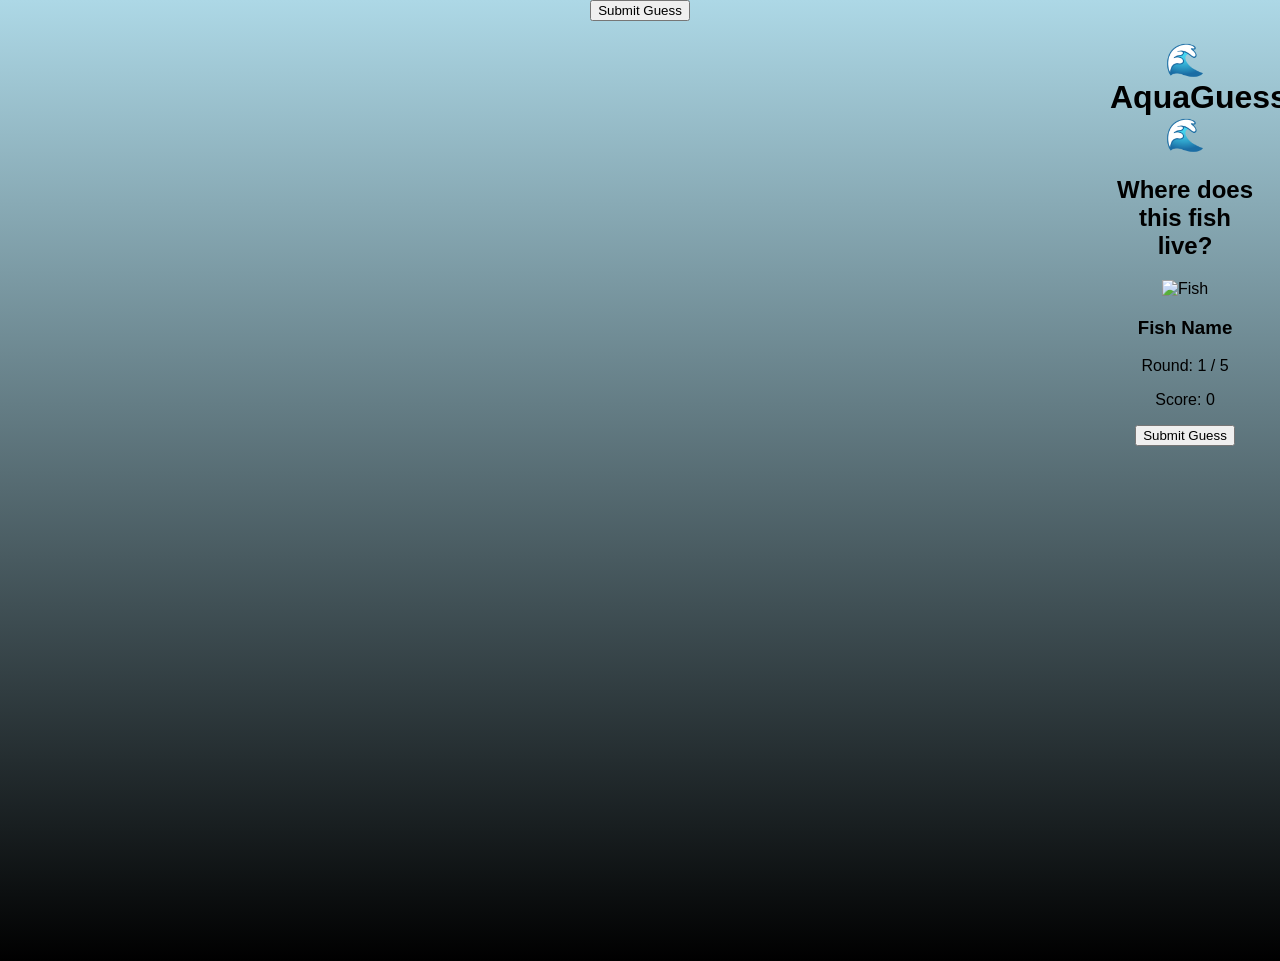
==== Hackathon/game.html @ 7f8949fd "Co-authored-by: Chrus-maker <Chrus-maker@users.noreply.github.com>" ====
<!DOCTYPE html>
<html lang="en">

<head>
    <meta charset="UTF-8">
    <meta name="viewport" content="width=device-width, initial-scale=1.0">

    <title>AquaGuessr</title>
    <!-- Leaflet CSS -->
    <link
        rel="stylesheet"
        href="https://unpkg.com/leaflet@1.9.4/dist/leaflet.css"
    >

    <!-- Our CSS -->
    <link rel="stylesheet" href="style.css">
</head>
<div id="QuestionBox">
<body>

    <h1>🌊 AquaGuessr 🌊</h1>

    <h2>Where does this fish live?</h2>

    <!-- Fish information -->
    <div id="fish-container">

        <img
            id="fish-image"
            src=""
            alt="Fish"
        >

        <h3 id="fish-name">Fish Name</h3>

    </div>


    <!-- Game information -->
    <div id="game-info">

        <p>
            Round:
            <span id="round-number">1</span>
            / 5
        </p>

        <p>
            Score:
            <span id="total-score">0</span>
        </p>
  <button id="submit-button">
        Submit Guess
    </button>
    </div>
</div>
    <!-- Map -->
    <!--<div id="map"></div>
-->

    <!-- Game buttons -->
    <button id="submit-button">
        Submit Guess
    </button>

    <button id="next-button" style="display: none;">
        Next Fish
    </button>

    <!-- Round result -->
    <p id="result"></p>

     <div id="map">
    <!-- Leaflet JavaScript -->
    <script id="map "
        src="https://unpkg.com/leaflet@1.9.4/dist/leaflet.js">
    </script>
</div>

    <!-- Our JavaScript -->

    <!-- Controls the Leaflet map -->
    <script src="js/map.js"></script>

    <!-- Calculates points -->
    <script src="js/scoring.js"></script>

    <!-- Controls rounds and game flow -->
    <script src="js/game.js"></script>

</body>

</html>
---- Hackathon/style.css ----
@keyframes myAnimation {
    0% {background-color:red; left:0px; top:0px;}
    25% {background-color: yellow; left:200px; top:0px;}
    50% {background-color: lightcoral; left:200px; top:200px;}
    75% {background-color: orange; left:0px; top:200px;}
    100% {background-color: red; left:0px; top:0px;}
}




body {
    font-family: Arial, sans-serif;
    text-align: center;
    margin: 0;
    background: linear-gradient(lightblue,black);
}
#map {
    height: 100svh;
    width: 100vw;
    margin: 20px auto;

    
    
    
}

#QuestionBox {
    position:absolute;
    top:20px;
    right: 20px;
    width: 150px;
    height: auto;
    z-index: 2;
    
}

#fish-image {
    width: 300px;
    height: 200px;
    object-fit: cover;
}


#submit-butto:before {
    font-size: 18px;
    padding: 10px;
    border: 2px solid;
    color: black;
    background-color: white;
    border-radius: 25px;
    cursor:grab;
    box-shadow: 0 5px 10px black


    
}
#submit-button::after {

}
#submit-button:hover {
    background-color: black;
    color: white
}
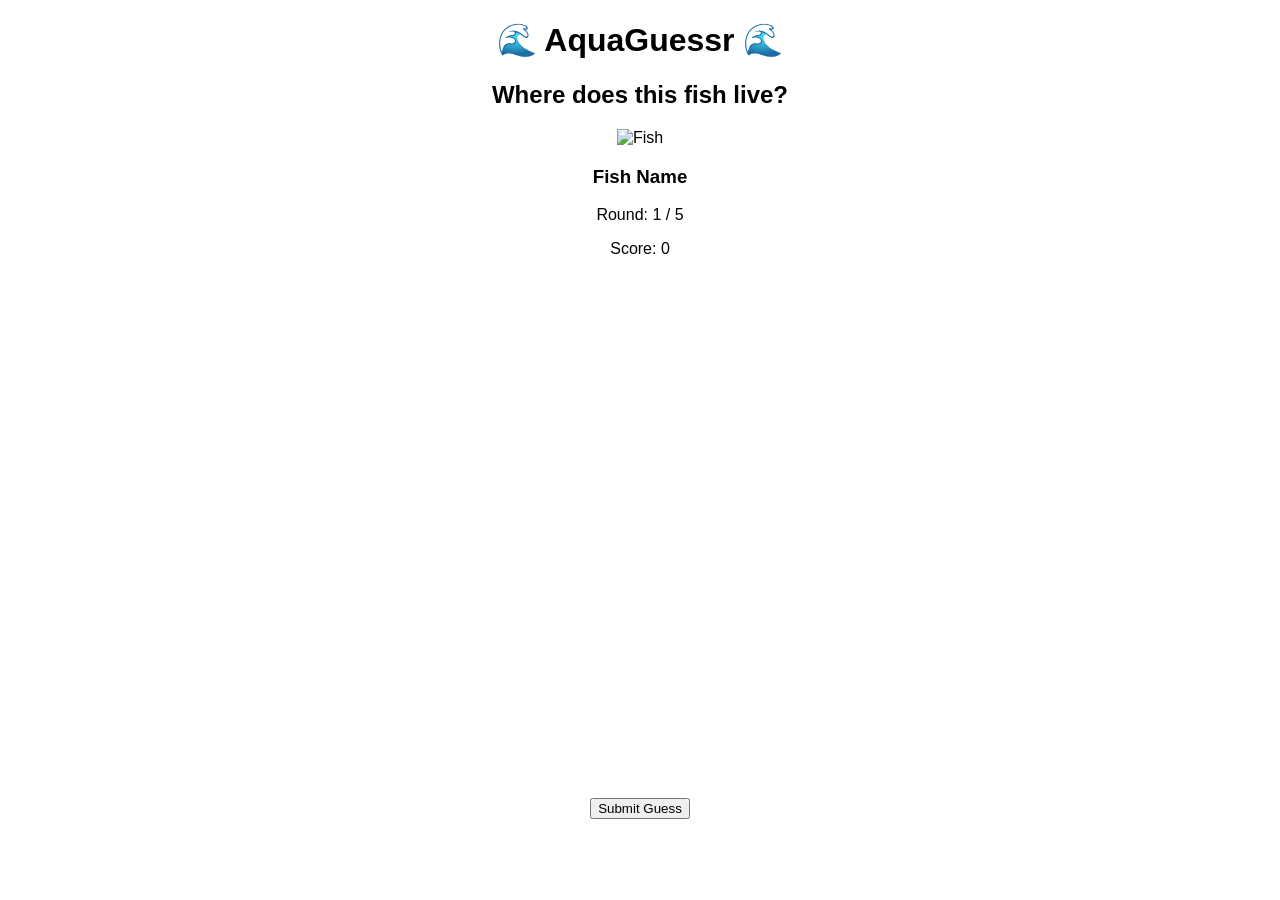
==== commit f857bfbd: "Merge branch 'main' of https://github.com/ryanmackrell/owlhacks2026" ====
--- a/Hackathon/game.html
+++ b/Hackathon/game.html
@@ -1,6 +1,6 @@
 <!DOCTYPE html>
 <html lang="en">
-
+<div class="background">
 <head>
     <meta charset="UTF-8">
     <meta name="viewport" content="width=device-width, initial-scale=1.0">
@@ -15,7 +15,11 @@
     <!-- Our CSS -->
     <link rel="stylesheet" href="style.css">
 </head>
-<div id="QuestionBox">
+<span class="ball"></span>
+<span class="ball"></span>
+<span class="ball"></span>
+<span class="ball"></span>
+<span class="ball"></span>
 <body>
 
     <h1>🌊 AquaGuessr 🌊</h1>
@@ -49,14 +53,13 @@
             Score:
             <span id="total-score">0</span>
         </p>
-  <button id="submit-button">
-        Submit Guess
-    </button>
+
     </div>
-</div>
+
+
     <!-- Map -->
-    <!--<div id="map"></div>
--->
+    <div id="map"></div>
+
 
     <!-- Game buttons -->
     <button id="submit-button">
@@ -67,15 +70,16 @@
         Next Fish
     </button>
 
+
     <!-- Round result -->
     <p id="result"></p>
 
-     <div id="map">
+
     <!-- Leaflet JavaScript -->
-    <script id="map "
+    <script
         src="https://unpkg.com/leaflet@1.9.4/dist/leaflet.js">
     </script>
-</div>
+
 
     <!-- Our JavaScript -->
 
@@ -89,5 +93,5 @@
     <script src="js/game.js"></script>
 
 </body>
-
+</div>
 </html>
--- a/Hackathon/style.css
+++ b/Hackathon/style.css
@@ -1,11 +1,49 @@
 
-@keyframes myAnimation {
-    0% {background-color:red; left:0px; top:0px;}
-    25% {background-color: yellow; left:200px; top:0px;}
-    50% {background-color: lightcoral; left:200px; top:200px;}
-    75% {background-color: orange; left:0px; top:200px;}
-    100% {background-color: red; left:0px; top:0px;}
+@keyframes ChangingColors {
+    0% {background-position: 0% 50%;}
+    50% {background-position: 100% 50%;}
+    100%{background-position: 0% 50%;}
 }
+
+@keyframes Ball{
+    100% {
+        transform: translate3d(0,0,1px) rotate(360deg);
+    }
+}
+
+
+
+ .ball {
+    position: absolute;
+    width: 20vmin;
+    height: 20vmin;
+    border-radius: 50%;
+    backface-visibility:hidden;
+    animation: Ball linear infinite;
+}
+
+.ball:nth-child(odd){
+    color: white;
+
+}
+.ball:nth-child(even){
+    color: black;
+
+}
+
+*/
+
+.ball:nth-child(1){
+    top: 77%;
+  left: 88%;
+  animation-duration: 40s;
+  animation-delay: -3s;
+  transform-origin: 16vw -2vh;
+  box-shadow: 40vmin 0 5.703076368487546vmin currentColor;
+}
+
+
+
 
 
 
@@ -14,26 +52,14 @@
     font-family: Arial, sans-serif;
     text-align: center;
     margin: 0;
-    background: linear-gradient(lightblue,black);
+    animation: ChangingColors 15s ease infinite;
+    backgr
+    animation-duration: 100s; 
 }
 #map {
-    height: 100svh;
-    width: 100vw;
+    height: 500px;
+    width: 80%;
     margin: 20px auto;
-
-    
-    
-    
-}
-
-#QuestionBox {
-    position:absolute;
-    top:20px;
-    right: 20px;
-    width: 150px;
-    height: auto;
-    z-index: 2;
-    
 }
 
 #fish-image {
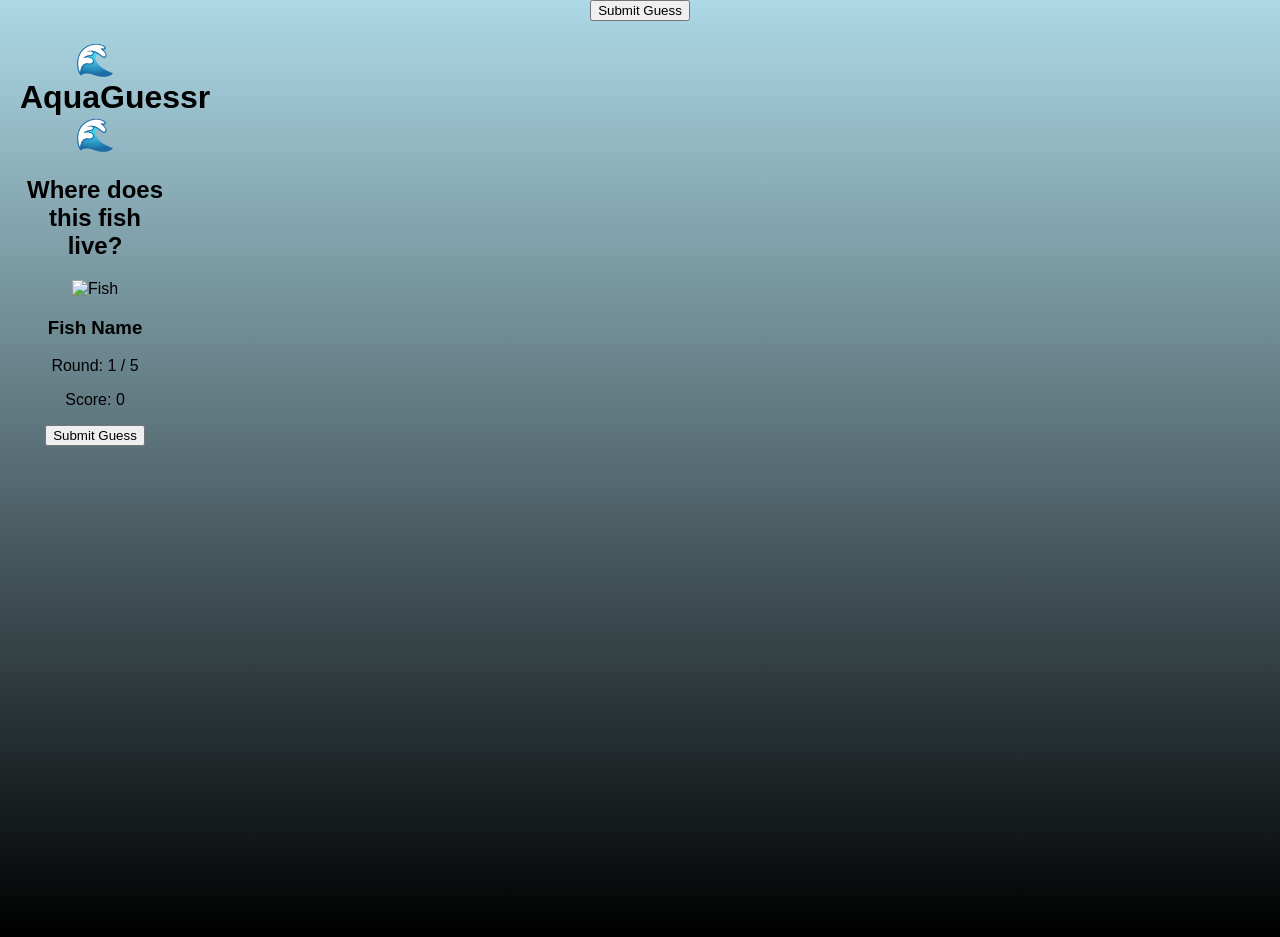
==== commit 3e80f1eb: "Merge branch 'main' of https://github.com/ryanmackrell/owlhacks2026" ====
--- a/Hackathon/game.html
+++ b/Hackathon/game.html
@@ -1,6 +1,6 @@
 <!DOCTYPE html>
 <html lang="en">
-<div class="background">
+
 <head>
     <meta charset="UTF-8">
     <meta name="viewport" content="width=device-width, initial-scale=1.0">
@@ -15,11 +15,7 @@
     <!-- Our CSS -->
     <link rel="stylesheet" href="style.css">
 </head>
-<span class="ball"></span>
-<span class="ball"></span>
-<span class="ball"></span>
-<span class="ball"></span>
-<span class="ball"></span>
+<div id="QuestionBox">
 <body>
 
     <h1>🌊 AquaGuessr 🌊</h1>
@@ -53,13 +49,14 @@
             Score:
             <span id="total-score">0</span>
         </p>
-
+  <button id="submit-button">
+        Submit Guess
+    </button>
     </div>
-
-
+</div>
     <!-- Map -->
-    <div id="map"></div>
-
+    <!--<div id="map"></div>
+-->
 
     <!-- Game buttons -->
     <button id="submit-button">
@@ -70,16 +67,15 @@
         Next Fish
     </button>
 
-
     <!-- Round result -->
     <p id="result"></p>
 
-
+     <div id="map">
     <!-- Leaflet JavaScript -->
-    <script
+    <script id="map "
         src="https://unpkg.com/leaflet@1.9.4/dist/leaflet.js">
     </script>
-
+</div>
 
     <!-- Our JavaScript -->
 
@@ -93,5 +89,4 @@
     <script src="js/game.js"></script>
 
 </body>
-</div>
-</html>+</html
--- a/Hackathon/style.css
+++ b/Hackathon/style.css
@@ -1,49 +1,11 @@
 
-@keyframes ChangingColors {
-    0% {background-position: 0% 50%;}
-    50% {background-position: 100% 50%;}
-    100%{background-position: 0% 50%;}
+@keyframes myAnimation {
+    0% {background-color:red; left:0px; top:0px;}
+    25% {background-color: yellow; left:200px; top:0px;}
+    50% {background-color: lightcoral; left:200px; top:200px;}
+    75% {background-color: orange; left:0px; top:200px;}
+    100% {background-color: red; left:0px; top:0px;}
 }
-
-@keyframes Ball{
-    100% {
-        transform: translate3d(0,0,1px) rotate(360deg);
-    }
-}
-
-
-
- .ball {
-    position: absolute;
-    width: 20vmin;
-    height: 20vmin;
-    border-radius: 50%;
-    backface-visibility:hidden;
-    animation: Ball linear infinite;
-}
-
-.ball:nth-child(odd){
-    color: white;
-
-}
-.ball:nth-child(even){
-    color: black;
-
-}
-
-*/
-
-.ball:nth-child(1){
-    top: 77%;
-  left: 88%;
-  animation-duration: 40s;
-  animation-delay: -3s;
-  transform-origin: 16vw -2vh;
-  box-shadow: 40vmin 0 5.703076368487546vmin currentColor;
-}
-
-
-
 
 
 
@@ -52,14 +14,29 @@
     font-family: Arial, sans-serif;
     text-align: center;
     margin: 0;
-    animation: ChangingColors 15s ease infinite;
-    backgr
-    animation-duration: 100s; 
+    background: linear-gradient(lightblue,black);
 }
 #map {
-    height: 500px;
-    width: 80%;
-    margin: 20px auto;
+    height: 100svh;
+    width: 100vw;
+    margin: 0;
+    background-size: 100% 100%;
+    z-index: 1;
+
+
+    
+    
+    
+}
+
+#QuestionBox {
+    position:absolute;
+    top:20px;
+    left: 20px;
+    width: 150px;
+    height: auto;
+    z-index: 1000;
+    
 }
 
 #fish-image {
@@ -71,8 +48,7 @@
 
 #submit-butto:before {
     font-size: 18px;
-    padding: 10px;
-    border: 2px solid;
+    padding: 10px 50px;
     color: black;
     background-color: white;
     border-radius: 25px;
@@ -82,9 +58,6 @@
 
     
 }
-#submit-button::after {
-
-}
 #submit-button:hover {
     background-color: black;
     color: white
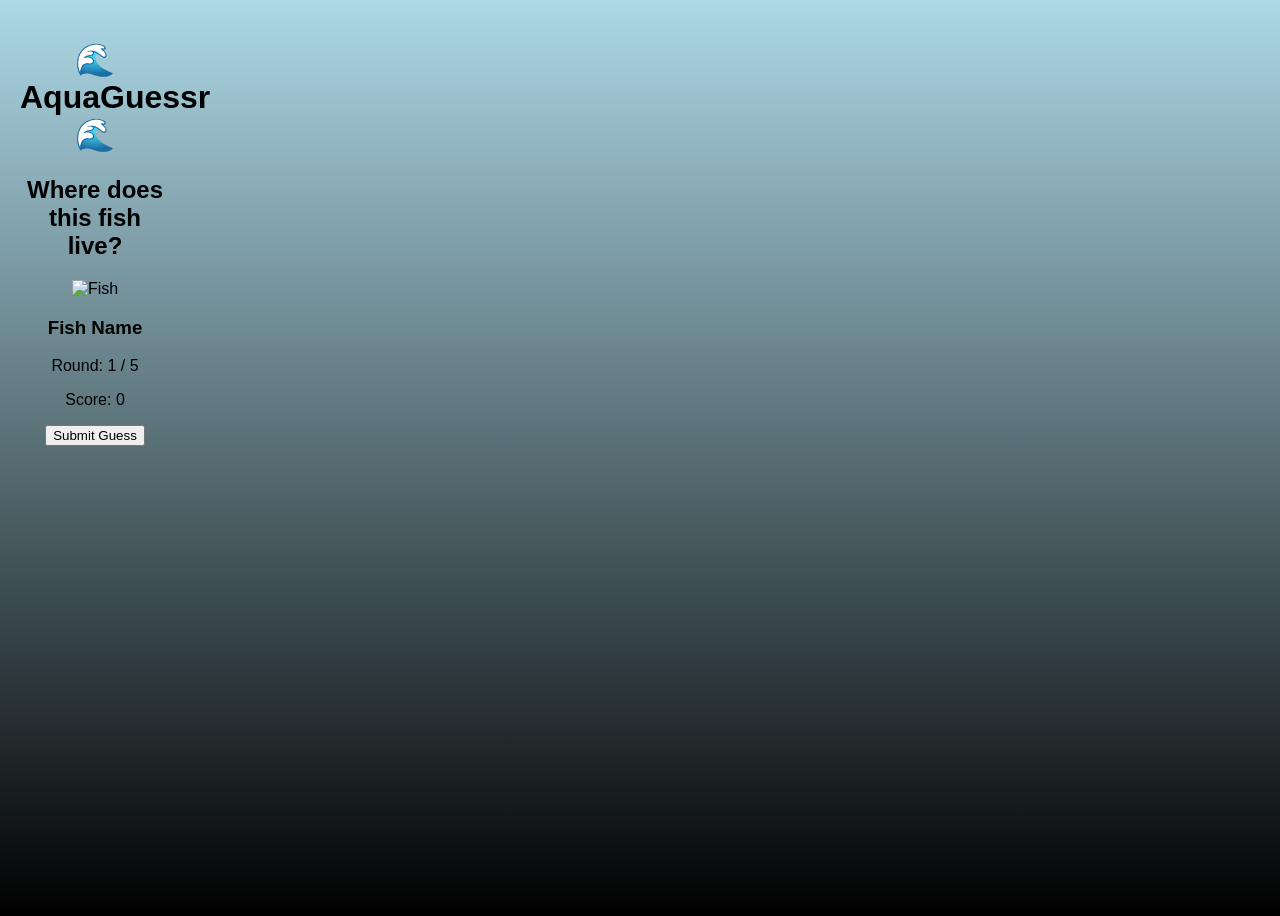
==== commit 54b63c2a: "took top button away" ====
--- a/Hackathon/game.html
+++ b/Hackathon/game.html
@@ -59,9 +59,6 @@
 -->
 
     <!-- Game buttons -->
-    <button id="submit-button">
-        Submit Guess
-    </button>
 
     <button id="next-button" style="display: none;">
         Next Fish
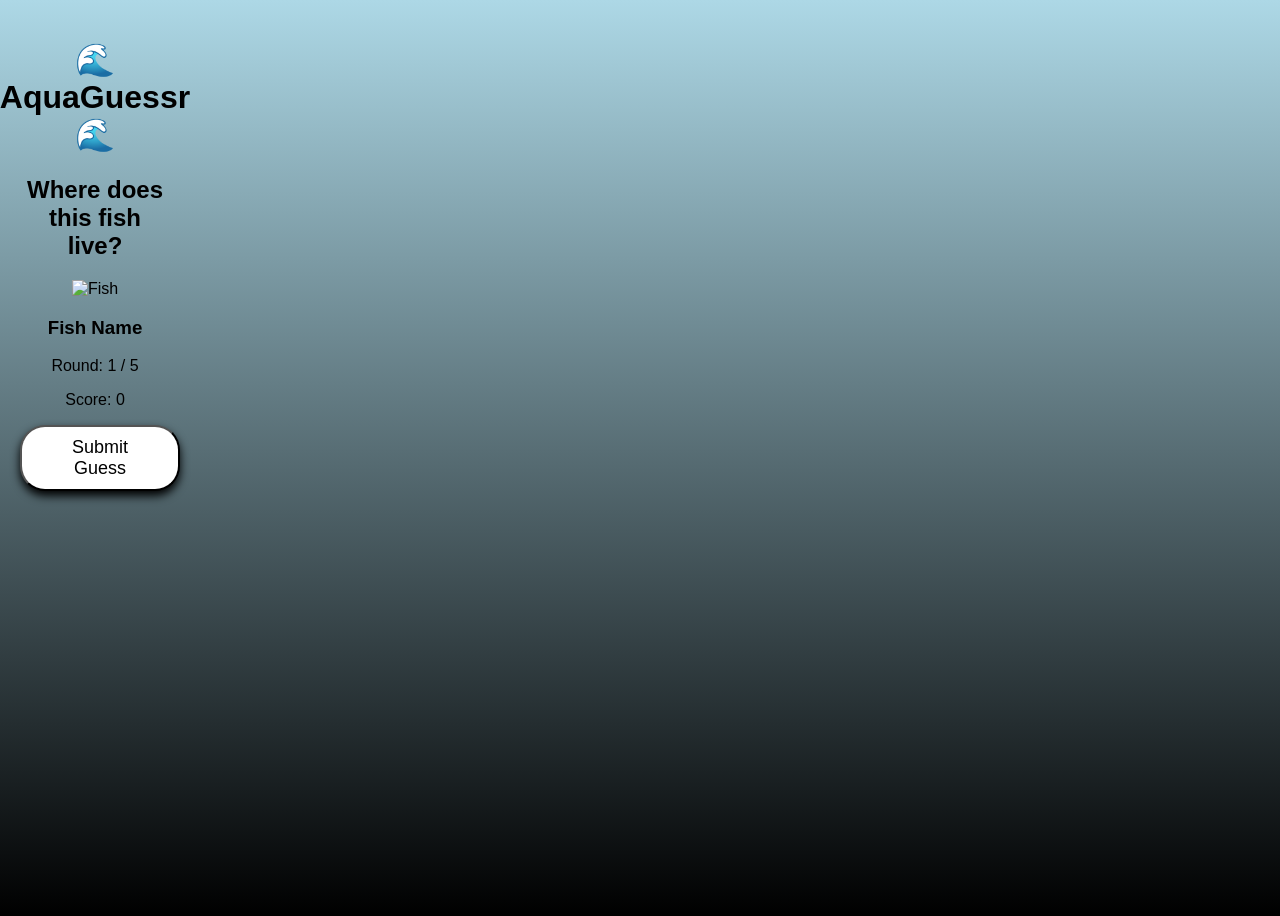
==== commit 945656fa: "css style" ====
--- a/Hackathon/game.html
+++ b/Hackathon/game.html
@@ -18,7 +18,7 @@
 <div id="QuestionBox">
 <body>
 
-    <h1>🌊 AquaGuessr 🌊</h1>
+    <h1 id="title">🌊 AquaGuessr 🌊</h1>
 
     <h2>Where does this fish live?</h2>
 
@@ -44,7 +44,6 @@
             <span id="round-number">1</span>
             / 5
         </p>
-
         <p>
             Score:
             <span id="total-score">0</span>
@@ -52,8 +51,9 @@
   <button id="submit-button">
         Submit Guess
     </button>
-    </div>
 </div>
+
+</div     >
     <!-- Map -->
     <!--<div id="map"></div>
 -->
--- a/Hackathon/style.css
+++ b/Hackathon/style.css
@@ -6,7 +6,6 @@
     75% {background-color: orange; left:0px; top:200px;}
     100% {background-color: red; left:0px; top:0px;}
 }
-
 
 
 
@@ -24,10 +23,12 @@
     z-index: 1;
 
 
+
     
     
     
 }
+
 
 #QuestionBox {
     position:absolute;
@@ -39,6 +40,12 @@
     
 }
 
+#title{
+    display: flex;
+    justify-content: center;
+    align-items: center;
+}
+
 #fish-image {
     width: 300px;
     height: 200px;
@@ -46,19 +53,26 @@
 }
 
 
-#submit-butto:before {
+
+#submit-button {
     font-size: 18px;
     padding: 10px 50px;
     color: black;
     background-color: white;
     border-radius: 25px;
     cursor:grab;
-    box-shadow: 0 5px 10px black
+    box-shadow: 0 5px 10px black;
+    justify-content: center;
+    align-items: center;
+    display: flex;
+    
 
+}
+
+/* #submit-button {
+    justify-content: center;
+    align-items: center;
+    display: flex;
 
     
-}
-#submit-button:hover {
-    background-color: black;
-    color: white
-}+} */
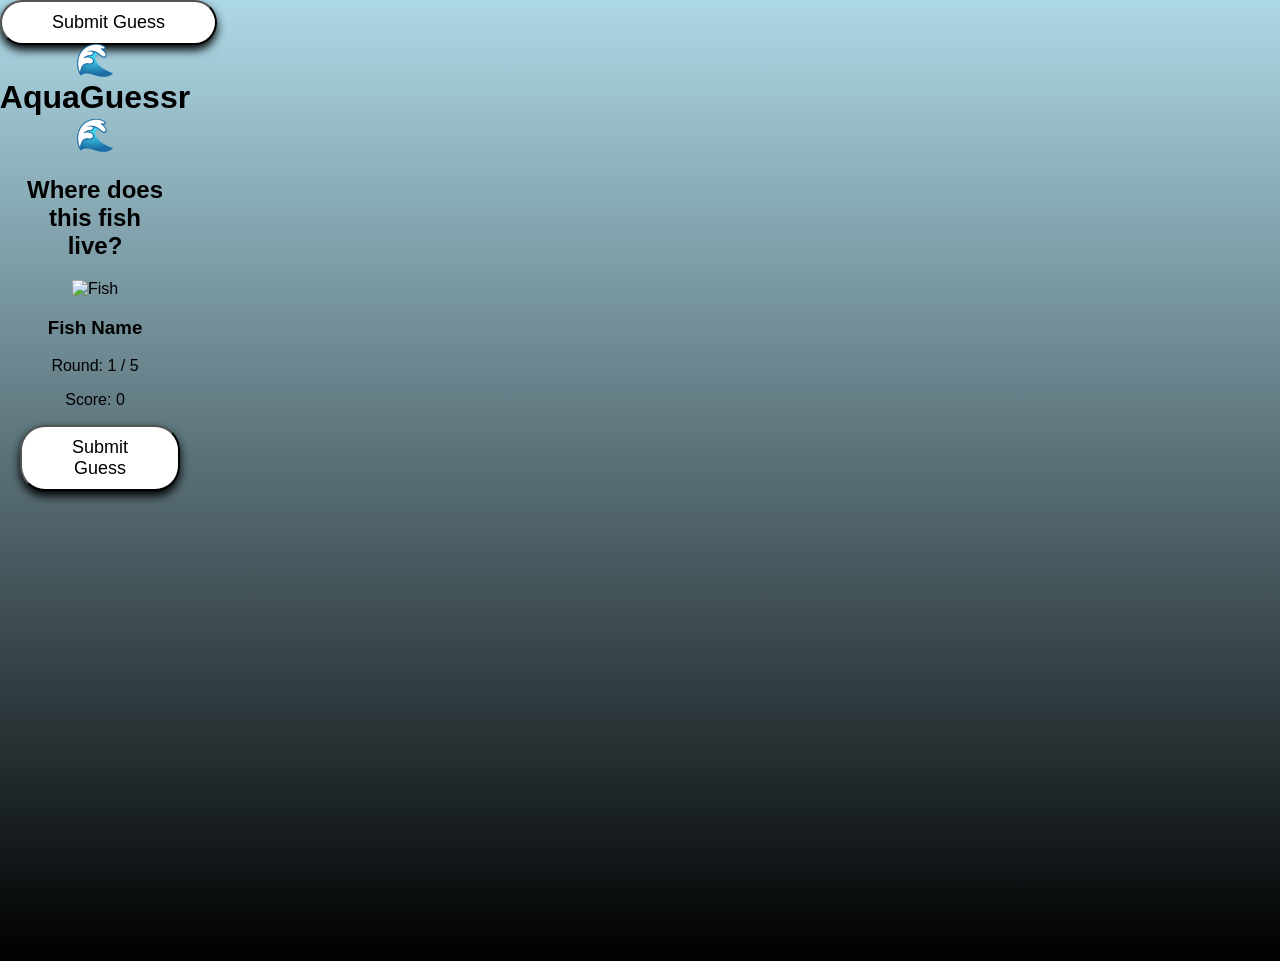
==== commit a722af94: "Add species data and random species selection" ====
--- a/Hackathon/game.html
+++ b/Hackathon/game.html
@@ -59,6 +59,9 @@
 -->
 
     <!-- Game buttons -->
+    <button id="submit-button">
+        Submit Guess
+    </button>
 
     <button id="next-button" style="display: none;">
         Next Fish
@@ -82,6 +85,8 @@
     <!-- Calculates points -->
     <script src="js/scoring.js"></script>
 
+    <script src="js/species.js"></script>
+
     <!-- Controls rounds and game flow -->
     <script src="js/game.js"></script>
 
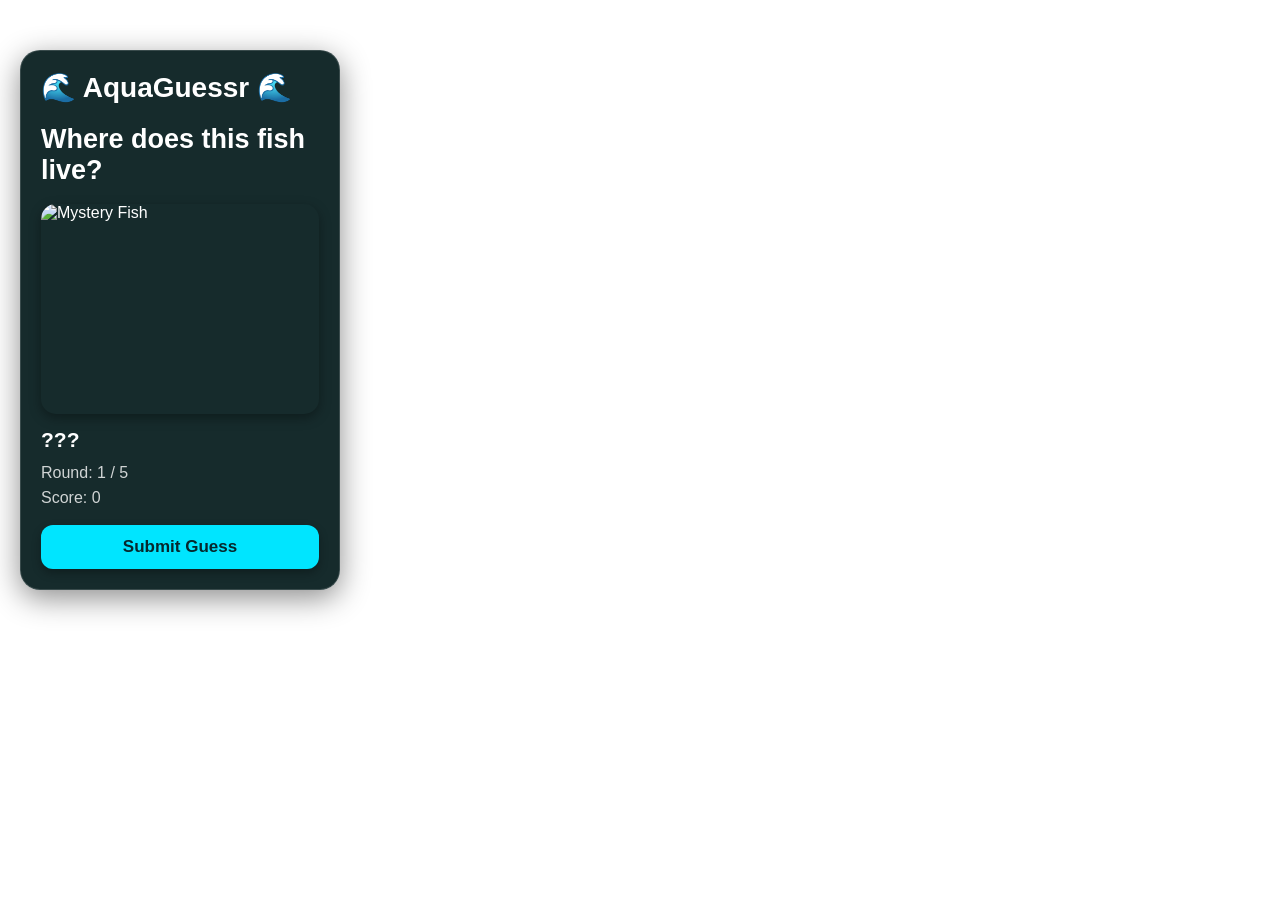
==== commit cedf093b: "Refactor HTML structure and improve CSS styles for game and intro pages; update JavaScript for game " ====
--- a/Hackathon/game.html
+++ b/Hackathon/game.html
@@ -3,9 +3,14 @@
 
 <head>
     <meta charset="UTF-8">
-    <meta name="viewport" content="width=device-width, initial-scale=1.0">
+
+    <meta
+        name="viewport"
+        content="width=device-width, initial-scale=1.0"
+    >
 
     <title>AquaGuessr</title>
+
     <!-- Leaflet CSS -->
     <link
         rel="stylesheet"
@@ -13,82 +18,139 @@
     >
 
     <!-- Our CSS -->
-    <link rel="stylesheet" href="style.css">
+    <link
+        rel="stylesheet"
+        href="style.css"
+    >
 </head>
-<div id="QuestionBox">
+
+
 <body>
 
-    <h1 id="title">🌊 AquaGuessr 🌊</h1>
+    <!-- ========================= -->
+    <!-- QUESTION / GAME INFO -->
+    <!-- ========================= -->
 
-    <h2>Where does this fish live?</h2>
+    <div id="QuestionBox">
 
-    <!-- Fish information -->
-    <div id="fish-container">
+        <h1 id="title">
+            🌊 AquaGuessr 🌊
+        </h1>
 
-        <img
-            id="fish-image"
-            src=""
-            alt="Fish"
-        >
 
-        <h3 id="fish-name">Fish Name</h3>
+        <h2>
+            Where does this fish live?
+        </h2>
+
+
+        <!-- Fish information -->
+        <div id="fish-container">
+
+            <img
+                id="fish-image"
+                src=""
+                alt="Mystery Fish"
+            >
+
+            <h3 id="fish-name">
+                ???
+            </h3>
+
+        </div>
+
+
+        <!-- Game information -->
+        <div id="game-info">
+
+            <p>
+                Round:
+                <span id="round-number">
+                    1
+                </span>
+                / 5
+            </p>
+
+
+            <p>
+                Score:
+                <span id="total-score">
+                    0
+                </span>
+            </p>
+
+
+            <!--
+                This is the ONE game button.
+
+                game.js changes it between:
+                Submit Guess
+                Loading...
+                Next Fish
+            -->
+
+            <button id="submit-button">
+                Submit Guess
+            </button>
+
+        </div>
 
     </div>
 
 
-    <!-- Game information -->
-    <div id="game-info">
+    <!-- ========================= -->
+    <!-- RESULT -->
+    <!-- ========================= -->
 
-        <p>
-            Round:
-            <span id="round-number">1</span>
-            / 5
-        </p>
-        <p>
-            Score:
-            <span id="total-score">0</span>
-        </p>
-  <button id="submit-button">
-        Submit Guess
-    </button>
-</div>
+    <p id="result"></p>
 
-</div     >
-    <!-- Map -->
-    <!--<div id="map"></div>
--->
 
-    <!-- Game buttons -->
-    <button id="submit-button">
-        Submit Guess
-    </button>
+    <!--
+        Kept because the current game.js still references
+        next-button.
 
-    <button id="next-button" style="display: none;">
+        It stays hidden and is NOT used visually.
+    -->
+
+    <button
+        id="next-button"
+        style="display: none;"
+    >
         Next Fish
     </button>
 
-    <!-- Round result -->
-    <p id="result"></p>
 
-     <div id="map">
-    <!-- Leaflet JavaScript -->
-    <script id="map "
-        src="https://unpkg.com/leaflet@1.9.4/dist/leaflet.js">
-    </script>
-</div>
+    <!-- ========================= -->
+    <!-- MAP -->
+    <!-- ========================= -->
 
-    <!-- Our JavaScript -->
+    <div id="map"></div>
 
-    <!-- Controls the Leaflet map -->
+
+    <!-- ========================= -->
+    <!-- JAVASCRIPT -->
+    <!-- ========================= -->
+
+    <!-- Leaflet -->
+    <script
+        src="https://unpkg.com/leaflet@1.9.4/dist/leaflet.js"
+    ></script>
+
+
+    <!-- Controls Leaflet map -->
     <script src="js/map.js"></script>
 
-    <!-- Calculates points -->
+
+    <!-- Calculates score -->
     <script src="js/scoring.js"></script>
 
+
+    <!-- Species data -->
     <script src="js/species.js"></script>
 
-    <!-- Controls rounds and game flow -->
+
+    <!-- Controls game -->
     <script src="js/game.js"></script>
 
 </body>
-</html+
+</html>
--- a/Hackathon/style.css
+++ b/Hackathon/style.css
@@ -1,78 +1,481 @@
-
-@keyframes myAnimation {
-    0% {background-color:red; left:0px; top:0px;}
-    25% {background-color: yellow; left:200px; top:0px;}
-    50% {background-color: lightcoral; left:200px; top:200px;}
-    75% {background-color: orange; left:0px; top:200px;}
-    100% {background-color: red; left:0px; top:0px;}
-}
-
-
+/* =========================================================
+   GLOBAL
+   ========================================================= */
+
+html,
+body {
+    margin: 0;
+    padding: 0;
+    width: 100%;
+    height: 100%;
+}
 
 body {
     font-family: Arial, sans-serif;
+    overflow: hidden;
+}
+
+
+/* =========================================================
+   GAME PAGE - MAP
+   ========================================================= */
+
+#map {
+    position: absolute;
+
+    top: 0;
+    left: 0;
+
+    width: 100vw;
+    height: 100vh;
+
+    margin: 0;
+
+    z-index: 1;
+}
+
+
+/* =========================================================
+   GAME PAGE - QUESTION CARD
+   ========================================================= */
+
+#QuestionBox {
+    position: absolute;
+
+    top: 50px;
+    left: 20px;
+
+    width: 320px;
+
+    padding: 20px;
+
+    box-sizing: border-box;
+
+    background: rgba(8, 30, 31, 0.94);
+
+    border: 1px solid rgba(255, 255, 255, 0.15);
+
+    border-radius: 20px;
+
+    box-shadow:
+        0 8px 30px rgba(0, 0, 0, 0.45);
+
+    color: white;
+
+    text-align: left;
+
+    z-index: 1000;
+}
+
+
+/* =========================================================
+   GAME PAGE - TITLE
+   ========================================================= */
+
+#title {
+    margin: 0 0 20px 0;
+
+    font-size: 28px;
+
+    color: white;
+}
+
+
+/* =========================================================
+   GAME PAGE - QUESTION
+   ========================================================= */
+
+#QuestionBox h2 {
+    margin: 0 0 18px 0;
+
+    font-size: 27px;
+    line-height: 1.15;
+
+    color: white;
+}
+
+
+/* =========================================================
+   GAME PAGE - FISH
+   ========================================================= */
+
+#fish-container {
+    width: 100%;
+}
+
+
+#fish-image {
+    display: block;
+
+    width: 100%;
+    height: 210px;
+
+    object-fit: cover;
+
+    border-radius: 15px;
+
+    box-shadow:
+        0 4px 12px rgba(0, 0, 0, 0.35);
+}
+
+
+#fish-name {
+    margin: 14px 0 12px 0;
+
+    font-size: 21px;
+
+    color: white;
+}
+
+
+/* =========================================================
+   GAME PAGE - ROUND / SCORE
+   ========================================================= */
+
+#game-info p {
+    margin: 7px 0;
+
+    font-size: 16px;
+
+    color: rgba(255, 255, 255, 0.8);
+}
+
+
+/* =========================================================
+   GAME PAGE - SUBMIT / NEXT FISH BUTTON
+   ========================================================= */
+
+#submit-button {
+    display: block;
+
+    width: 100%;
+
+    margin-top: 18px;
+
+    padding: 12px 15px;
+
+    box-sizing: border-box;
+
+    font-size: 17px;
+    font-weight: bold;
+
+    color: #06282d;
+
+    background: #00e5ff;
+
+    border: none;
+    border-radius: 12px;
+
+    cursor: pointer;
+
+    box-shadow:
+        0 4px 10px rgba(0, 0, 0, 0.3);
+}
+
+
+#submit-button:hover {
+    background: #5defff;
+}
+
+
+/* Old button is not used */
+
+#next-button {
+    display: none !important;
+}
+
+
+/* =========================================================
+   GAME PAGE - RESULTS
+   ========================================================= */
+
+#result {
+    position: absolute;
+
+    top: 20px;
+    left: 400px;
+
+    max-width: 500px;
+
+    margin: 0;
+
+    padding: 15px 20px;
+
+    box-sizing: border-box;
+
+    background: rgba(8, 30, 31, 0.94);
+
+    color: white;
+
+    border: 1px solid rgba(255, 255, 255, 0.15);
+
+    border-radius: 15px;
+
+    box-shadow:
+        0 6px 20px rgba(0, 0, 0, 0.4);
+
+    z-index: 1000;
+}
+
+
+#result:empty {
+    display: none;
+}
+
+
+/* =========================================================
+   INTRO PAGE
+   ========================================================= */
+
+html:has(body.intro_page) {
+    width: 100%;
+    height: 100%;
+}
+
+
+body.intro_page {
+    position: relative;
+
+    width: 100%;
+    height: 100%;
+
+    margin: 0;
+    padding: 0;
+
+    overflow: hidden;
+
+    background: #061b20;
+}
+
+
+/* =========================================================
+   INTRO PAGE - BACKGROUND
+   ========================================================= */
+
+.intro_page #background {
+    position: fixed;
+
+    inset: 0;
+
+    width: 100vw;
+    height: 100vh;
+
+    background:
+        linear-gradient(
+            rgba(2, 18, 25, 0.45),
+            rgba(2, 18, 25, 0.82)
+        ),
+        url("data/images/Whale Shark.jpg");
+
+    background-size: cover;
+    background-position: center;
+
+    z-index: 0;
+}
+
+
+/* =========================================================
+   INTRO PAGE - MENU CARD
+   ========================================================= */
+
+.intro_page .menu-card {
+    position: fixed;
+
+    top: 50%;
+    left: 50%;
+
+    transform: translate(-50%, -50%);
+
+    width: 430px;
+    max-width: calc(100vw - 40px);
+
+    padding: 45px;
+
+    box-sizing: border-box;
+
     text-align: center;
+
+    color: white;
+
+    background: rgba(8, 30, 31, 0.93);
+
+    border: 1px solid rgba(255, 255, 255, 0.15);
+
+    border-radius: 24px;
+
+    box-shadow:
+        0 20px 60px rgba(0, 0, 0, 0.55);
+
+    backdrop-filter: blur(10px);
+
+    z-index: 100;
+}
+
+
+/* =========================================================
+   INTRO PAGE - LOGO
+   ========================================================= */
+
+.menu-logo {
+    margin-bottom: 5px;
+
+    font-size: 55px;
+}
+
+
+/* =========================================================
+   INTRO PAGE - TITLE
+   ========================================================= */
+
+.menu-title {
     margin: 0;
-    background: linear-gradient(lightblue,black);
-}
-#map {
-    height: 100svh;
-    width: 100vw;
-    margin: 0;
-    background-size: 100% 100%;
-    z-index: 1;
-
-
-
-    
-    
-    
-}
-
-
-#QuestionBox {
-    position:absolute;
-    top:20px;
-    left: 20px;
-    width: 150px;
-    height: auto;
-    z-index: 1000;
-    
-}
-
-#title{
-    display: flex;
-    justify-content: center;
-    align-items: center;
-}
-
-#fish-image {
-    width: 300px;
-    height: 200px;
-    object-fit: cover;
-}
-
-
-
-#submit-button {
-    font-size: 18px;
-    padding: 10px 50px;
-    color: black;
-    background-color: white;
-    border-radius: 25px;
-    cursor:grab;
-    box-shadow: 0 5px 10px black;
-    justify-content: center;
-    align-items: center;
-    display: flex;
-    
-
-}
-
-/* #submit-button {
-    justify-content: center;
-    align-items: center;
-    display: flex;
-
-    
-} */+
+    font-size: 46px;
+    font-weight: 800;
+
+    color: white;
+}
+
+
+/* =========================================================
+   INTRO PAGE - SUBTITLE
+   ========================================================= */
+
+.menu-subtitle {
+    margin: 10px 0 25px;
+
+    font-size: 17px;
+
+    color: rgba(255, 255, 255, 0.75);
+}
+
+
+/* =========================================================
+   INTRO PAGE - DIVIDER
+   ========================================================= */
+
+.menu-divider {
+    width: 60px;
+    height: 3px;
+
+    margin: 0 auto 25px;
+
+    background: #00e5ff;
+
+    border-radius: 10px;
+}
+
+
+/* =========================================================
+   INTRO PAGE - DESCRIPTION
+   ========================================================= */
+
+.menu-description {
+    margin: 0 0 30px;
+
+    font-size: 17px;
+    line-height: 1.5;
+
+    color: rgba(255, 255, 255, 0.9);
+}
+
+
+/* =========================================================
+   INTRO PAGE - START BUTTON
+   ========================================================= */
+
+.start-button {
+    display: block;
+
+    width: 100%;
+
+    padding: 15px;
+
+    box-sizing: border-box;
+
+    background: #00e5ff;
+
+    color: #06282d;
+
+    border-radius: 12px;
+
+    text-decoration: none;
+
+    font-size: 19px;
+    font-weight: bold;
+
+    transition:
+        transform 0.15s ease,
+        box-shadow 0.15s ease;
+}
+
+
+.start-button:hover {
+    transform: translateY(-2px);
+
+    box-shadow:
+        0 7px 20px rgba(0, 229, 255, 0.3);
+}
+
+
+/* =========================================================
+   INTRO PAGE - BOTTOM TEXT
+   ========================================================= */
+
+.menu-rounds {
+    margin: 20px 0 0;
+
+    font-size: 13px;
+
+    letter-spacing: 1px;
+
+    color: rgba(255, 255, 255, 0.55);
+}
+
+
+/* =========================================================
+   INTRO PAGE - PYSCRIPT
+   ========================================================= */
+
+.intro_page #ai_output {
+    display: none;
+}
+
+
+/* =========================================================
+   SMALL SCREENS
+   ========================================================= */
+
+@media (max-width: 600px) {
+
+    #QuestionBox {
+        top: 10px;
+        left: 10px;
+
+        width: 280px;
+
+        padding: 15px;
+    }
+
+
+    #fish-image {
+        height: 180px;
+    }
+
+
+    #QuestionBox h2 {
+        font-size: 23px;
+    }
+
+
+    .intro_page .menu-card {
+        width: calc(100vw - 30px);
+
+        padding: 30px;
+    }
+
+
+    .menu-title {
+        font-size: 38px;
+    }
+}
